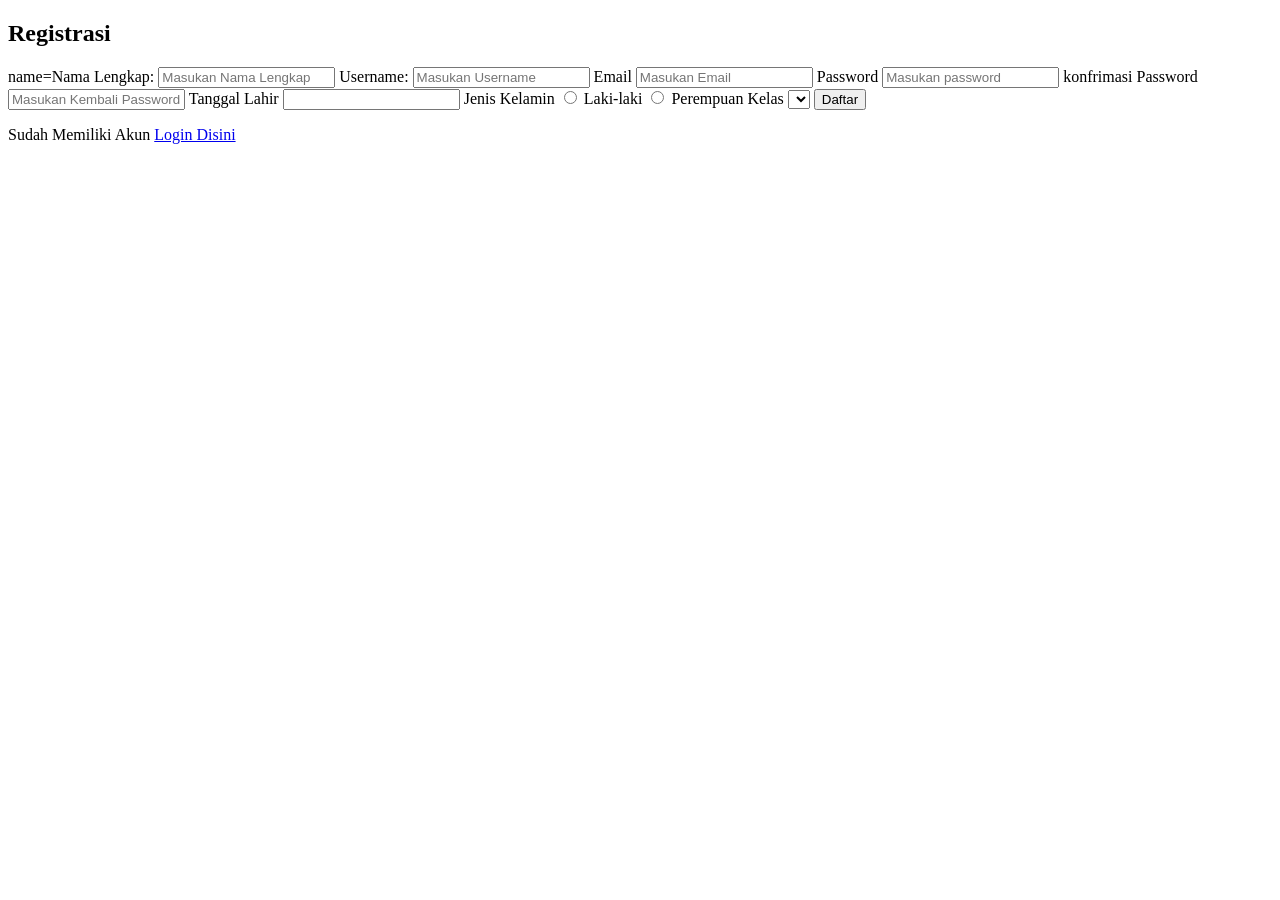
==== register.html @ ed4f5749 "membuat halaman baru, from register" ====
<!DOCTYPE html>
<html lang="en">
<head>
    <meta charset="UTF-8">
    <meta name="viewport" content="width=device-width, initial-scale=1.0">
    <title>From Register</title>
</head>
<body>
    <h2>Registrasi</h2>
    <from action="#">
        <label for type="text">name=Nama Lengkap:</label>
        <input type="text" nama="nama_lengkap" id="nama_lengkap"
        placeholder="Masukan Nama Lengkap">

        <label for ="username">Username:</label>
        <input type="text" nama="username" id="username"
        placeholder="Masukan Username">

        <label for ="email">Email</label>
        <input type="email" nama="email" id="email"
        placeholder="Masukan Email">
        
        <label for ="password">Password</label>
        <input type="password" nama="password" id="password"
        placeholder="Masukan password">

        <label for ="konfrim_password">konfrimasi Password</label>
        <input type="password" nama="password" id="password"
        placeholder="Masukan Kembali Password">

        <label for ="Tanggal_Lahir">Tanggal Lahir</label>
        <input type="data" nama="tanggal_lahir" id="Tanggal_Lahir">
        
        <label for ="jenis_Kelamin">Jenis Kelamin</label>
        <input type="radio" nama="jenis_Kelamin" id="laki-laki"
        value="Laki-laki">
        <label for="laki-laki">Laki-laki</label>

        <input type="radio" nama="jenis_Kelamin" id="perempuan"
        value="Perempuan">
        <label for="perempuan">Perempuan</label>

        <!-- Drop Down pilihan kelas -->
        <label for="kelas">Kelas</label>
        <select new="kelas" id="kelas">
            <option value="XI PPLG 3"></option>
            <option value="XI PPLG 4"></option>
            <option value="XI PPLG 5"></option>
        </select>
        
        <button type="submit">Daftar</button>
        <p>Sudah Memiliki Akun
            <a href="index.html">Login Disini</a>
        </p>
    </from>
</body>
</html>
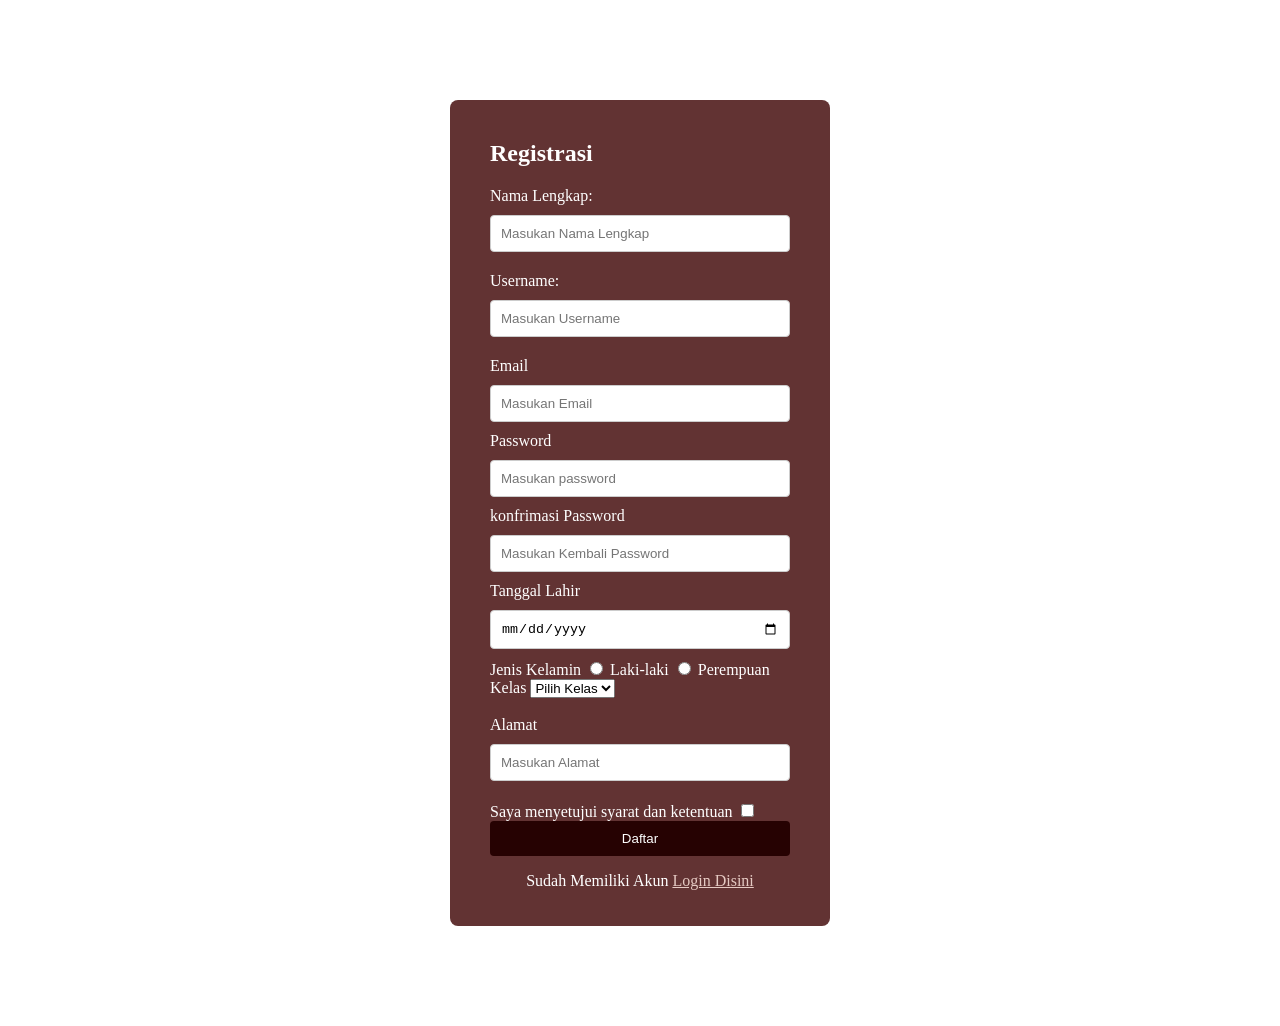
==== commit 16491b33: "tambah css" ====
--- a/register.html
+++ b/register.html
@@ -4,54 +4,68 @@
     <meta charset="UTF-8">
     <meta name="viewport" content="width=device-width, initial-scale=1.0">
     <title>From Register</title>
+    <link rel="stylesheet" href="register.css">
 </head>
 <body>
-    <h2>Registrasi</h2>
-    <from action="#">
-        <label for type="text">name=Nama Lengkap:</label>
-        <input type="text" nama="nama_lengkap" id="nama_lengkap"
-        placeholder="Masukan Nama Lengkap">
+    
+    <div class="register">
+        <h2>Registrasi</h2>
+        <from action="#">
+            <label for type="text">Nama Lengkap:</label>
+            <input type="text" nama="nama_lengkap" id="nama_lengkap"
+            placeholder="Masukan Nama Lengkap">
 
-        <label for ="username">Username:</label>
-        <input type="text" nama="username" id="username"
-        placeholder="Masukan Username">
+            <label for ="username">Username:</label>
+            <input type="text" nama="username" id="username"
+            placeholder="Masukan Username">
 
-        <label for ="email">Email</label>
-        <input type="email" nama="email" id="email"
-        placeholder="Masukan Email">
-        
-        <label for ="password">Password</label>
-        <input type="password" nama="password" id="password"
-        placeholder="Masukan password">
+            <label for ="email">Email</label>
+            <input type="email" nama="email" id="email"
+            placeholder="Masukan Email">
+            
+            <label for ="password">Password</label>
+            <input type="password" nama="password" id="password"
+            placeholder="Masukan password">
 
-        <label for ="konfrim_password">konfrimasi Password</label>
-        <input type="password" nama="password" id="password"
-        placeholder="Masukan Kembali Password">
+            <label for ="konfrim_password">konfrimasi Password</label>
+            <input type="password" nama="password" id="password"
+            placeholder="Masukan Kembali Password">
 
-        <label for ="Tanggal_Lahir">Tanggal Lahir</label>
-        <input type="data" nama="tanggal_lahir" id="Tanggal_Lahir">
-        
-        <label for ="jenis_Kelamin">Jenis Kelamin</label>
-        <input type="radio" nama="jenis_Kelamin" id="laki-laki"
-        value="Laki-laki">
-        <label for="laki-laki">Laki-laki</label>
+            <label for ="Tanggal_Lahir">Tanggal Lahir</label>
+            <input type="date" nama="tanggal_lahir" id="Tanggal_Lahir">
+            
+            <!-- Opsi jenis Kelamin -->
+            <label for ="jenis_Kelamin">Jenis Kelamin</label>
+            <input type="radio" nama="jenis_Kelamin" id="laki-laki"
+            value="Laki-laki">
+            <label for="laki-laki">Laki-laki</label>
 
-        <input type="radio" nama="jenis_Kelamin" id="perempuan"
-        value="Perempuan">
-        <label for="perempuan">Perempuan</label>
+            <input type="radio" nama="jenis_Kelamin" id="perempuan"
+            value="Perempuan">
+            <label for="perempuan">Perempuan</label>
+            
+            <!-- Drop Down pilihan kelas --> 
+            <label for="kelas">Kelas</label>
+            <select new="kelas" id="kelas">
+                <option value="" disabled selected>Pilih Kelas</option>
+                <option value="XI PPLG 3"></option>
+                <option value="XI PPLG 4"></option>
+                <option value="XI PPLG 5"></option> 
+            </select>
+            
+            <br><br>
+            <label for ="alamat">Alamat</label>
+            <input type="text" nama="alamat" id="Alamat"
+            placeholder="Masukan Alamat">
+            
+            <label for="setuju">Saya menyetujui syarat dan ketentuan</label>
+            <input type="checkbox" id="setuju" name="syarat" value="ya">
 
-        <!-- Drop Down pilihan kelas -->
-        <label for="kelas">Kelas</label>
-        <select new="kelas" id="kelas">
-            <option value="XI PPLG 3"></option>
-            <option value="XI PPLG 4"></option>
-            <option value="XI PPLG 5"></option>
-        </select>
-        
-        <button type="submit">Daftar</button>
-        <p>Sudah Memiliki Akun
-            <a href="index.html">Login Disini</a>
-        </p>
-    </from>
+            <button type="submit">Daftar</button>
+            <p>Sudah Memiliki Akun
+                <a href="index.html">Login Disini</a>
+            </p>
+        </from>
+    </div>   
 </body>
 </html>
--- a/register.css
+++ b/register.css
@@ -0,0 +1,90 @@
+.register {
+    width: 300px;
+    margin: 100px auto;
+    padding: 20px 40px;
+    background-color: #623333;
+    border-radius: 8px;
+    box-shadow: 0 0 10px rgba(255, 255, 255, 0.1);
+    color: #ffffff;
+}
+
+input[type="text"] {
+    width: 100%;
+    padding: 10px;
+    margin: 10px 0;
+    margin-bottom: 20px;
+    border: 1px solid #ccc;
+    border-radius: 4px;
+    box-sizing: border-box;
+}
+
+input[type="username"] {
+    width: 100%;
+    padding: 10px;
+    margin: 10px 0;
+    border: 1px solid #ccc;
+    border-radius: 4px;
+    box-sizing: border-box;
+}
+
+input[type="email"] {
+    width: 100%;
+    padding: 10px;
+    margin: 10px 0;
+    border: 1px solid #ccc;
+    border-radius: 4px;
+    box-sizing: border-box;
+}
+
+input[type="password"] {
+    width: 100%;
+    padding: 10px;
+    margin: 10px 0;
+    border: 1px solid #ccc;
+    border-radius: 4px;
+    box-sizing: border-box;
+}
+
+input[type="date"] {
+    width: 100%;
+    padding: 10px;
+    margin: 10px 0;
+    border: 1px solid #ccc;
+    border-radius: 4px;
+    box-sizing: border-box;
+}
+
+input[type="alamat"] {
+    width: 100%;
+    padding: 10px;
+    margin: 10px 0;
+    border: 1px solid #ccc;
+    border-radius: 4px;
+    box-sizing: border-box;
+}
+
+button[type="submit"] {
+    width: 100%;
+    padding: 10px;
+    background-color: #260202;
+    color: white;
+    border: none;
+    border-radius: 4px;
+    cursor: pointer;
+}
+
+button[type="submit"]:hover {
+    background-color: #ddc8c8;
+}
+
+p {
+    text-align: center;
+}
+
+a {
+    color: #e5cac3;
+}
+
+a:hover {
+    text-decoration: underline;
+}
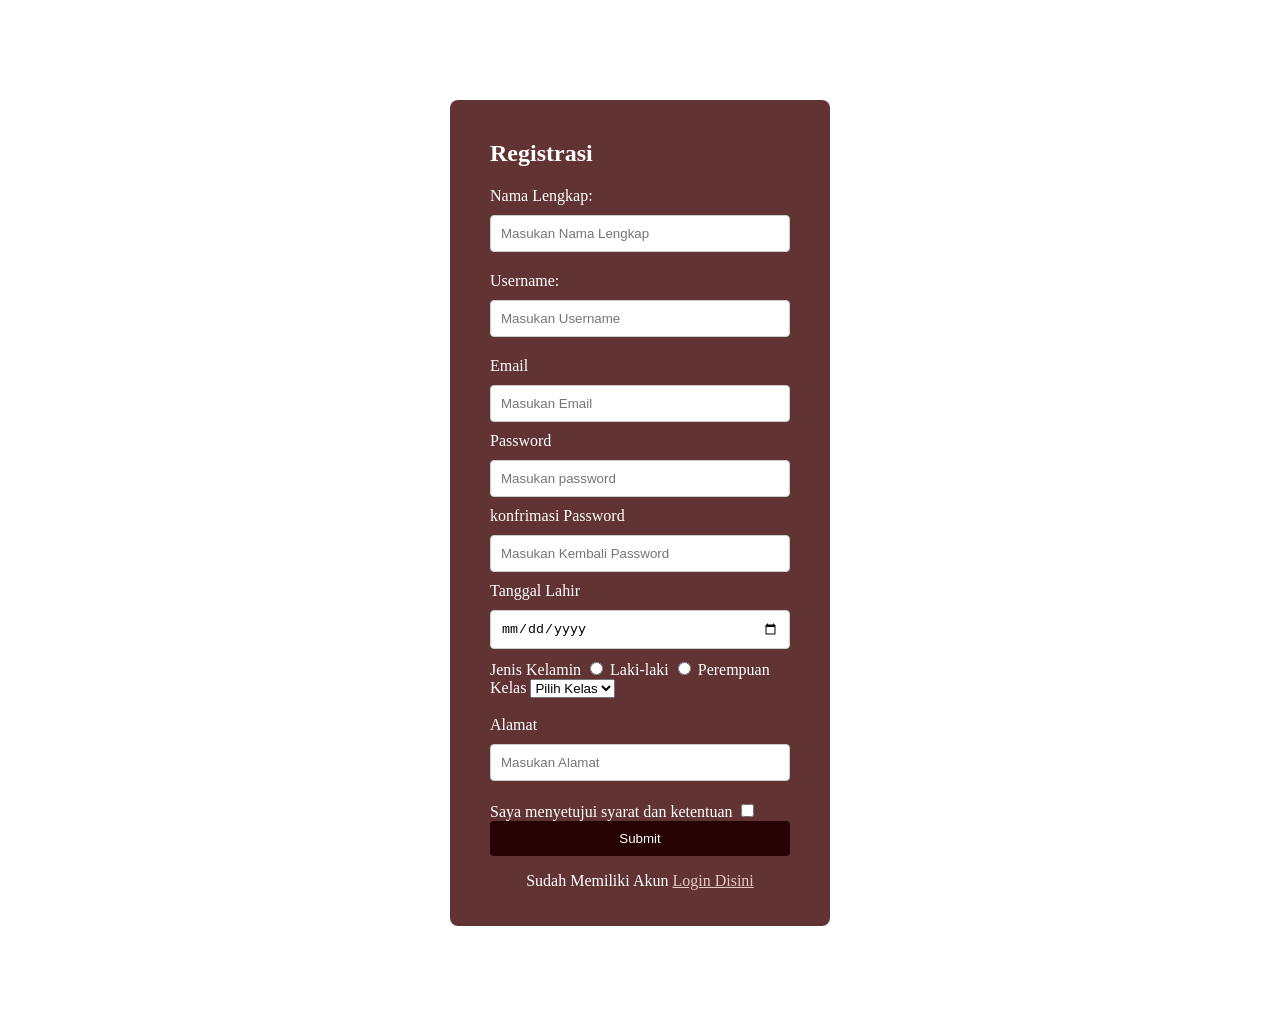
==== commit e38a6209: "tambah js" ====
--- a/register.html
+++ b/register.html
@@ -10,62 +10,63 @@
     
     <div class="register">
         <h2>Registrasi</h2>
-        <from action="#">
+        <form action="#">
             <label for type="text">Nama Lengkap:</label>
-            <input type="text" nama="nama_lengkap" id="nama_lengkap"
-            placeholder="Masukan Nama Lengkap">
+            <input type="text" name="nama_lengkap" id="nama_lengkap"
+            placeholder="Masukan Nama Lengkap" required>
 
             <label for ="username">Username:</label>
-            <input type="text" nama="username" id="username"
-            placeholder="Masukan Username">
+            <input type="text" name="username" id="username"
+            placeholder="Masukan Username"  required>
 
             <label for ="email">Email</label>
-            <input type="email" nama="email" id="email"
-            placeholder="Masukan Email">
+            <input type="email" name="email" id="email"
+            placeholder="Masukan Email"  required>
             
             <label for ="password">Password</label>
-            <input type="password" nama="password" id="password"
-            placeholder="Masukan password">
+            <input type="password" name="password" id="password"
+            placeholder="Masukan password"  required>
 
-            <label for ="konfrim_password">konfrimasi Password</label>
-            <input type="password" nama="password" id="password"
+            <label for ="konfirmasi-password">konfrimasi Password</label>
+            <input type="password" name="konfirmasi_password" id="konfirmasi-password"
             placeholder="Masukan Kembali Password">
 
             <label for ="Tanggal_Lahir">Tanggal Lahir</label>
-            <input type="date" nama="tanggal_lahir" id="Tanggal_Lahir">
+            <input type="date" name="tanggal_lahir" id="Tanggal_Lahir">
             
             <!-- Opsi jenis Kelamin -->
-            <label for ="jenis_Kelamin">Jenis Kelamin</label>
-            <input type="radio" nama="jenis_Kelamin" id="laki-laki"
+            <label for ="jenis Kelamin">Jenis Kelamin</label>
+            <input type="radio" name="jenis_Kelamin" id="laki-laki"
             value="Laki-laki">
             <label for="laki-laki">Laki-laki</label>
 
-            <input type="radio" nama="jenis_Kelamin" id="perempuan"
+            <input type="radio" name="jenis_Kelamin" id="perempuan"
             value="Perempuan">
             <label for="perempuan">Perempuan</label>
             
             <!-- Drop Down pilihan kelas --> 
             <label for="kelas">Kelas</label>
-            <select new="kelas" id="kelas">
+            <select new="kelas" id="kelas" required>
                 <option value="" disabled selected>Pilih Kelas</option>
-                <option value="XI PPLG 3"></option>
-                <option value="XI PPLG 4"></option>
-                <option value="XI PPLG 5"></option> 
+                <option value="XI PPLG 3">XI PPLG 3</option>
+                <option value="XI PPLG 4">XI PPLG 4</option>
+                <option value="XI PPLG 5">XI PPLG 5</option> 
             </select>
             
             <br><br>
             <label for ="alamat">Alamat</label>
-            <input type="text" nama="alamat" id="Alamat"
+            <input type="text" name="alamat" id="Alamat"
             placeholder="Masukan Alamat">
             
             <label for="setuju">Saya menyetujui syarat dan ketentuan</label>
             <input type="checkbox" id="setuju" name="syarat" value="ya">
 
-            <button type="submit">Daftar</button>
+            <button type="submit" onclick="cekRegister()">Submit</button>
             <p>Sudah Memiliki Akun
                 <a href="index.html">Login Disini</a>
             </p>
-        </from>
-    </div>   
+        </form>
+    </div>  
+ <script src="script.js"></script> 
 </body>
 </html>
--- a/register.css
+++ b/register.css
@@ -73,6 +73,8 @@
     cursor: pointer;
 }
 
+
+
 button[type="submit"]:hover {
     background-color: #ddc8c8;
 }
